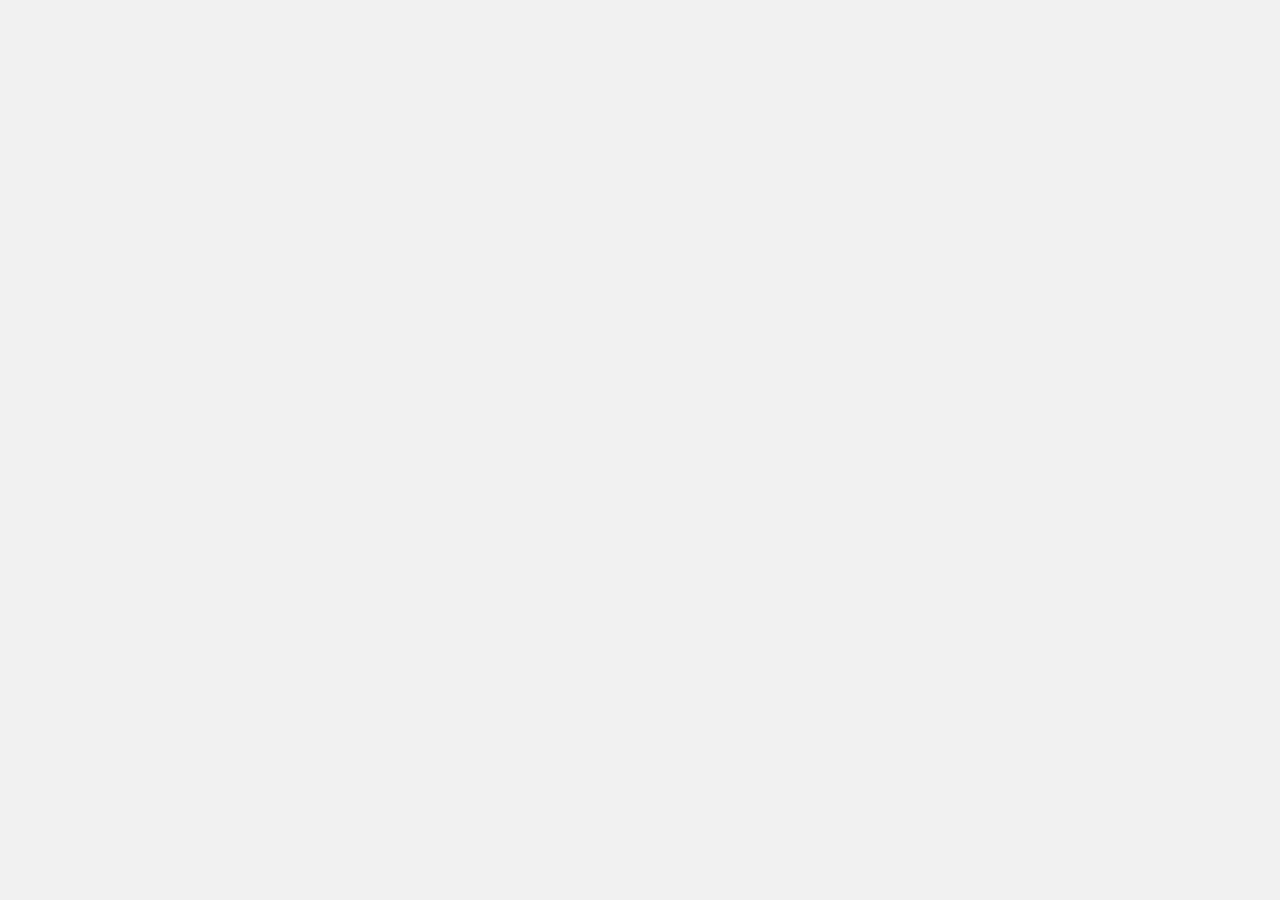
==== home.html @ fc4605d4 "upload new pages" ====
<html>

<head>
    <meta charset="UTF-8">
    <meta http-equiv="X-UA-Compatible" content="IE-edge">
    <meta name="viewport" content="width=device-width, initial-scale=1.0">
    <title>ToDo List</title>
    <link rel="stylesheet" href="css/bootstrap.min.css">
    <link rel="stylesheet" href="css/all.min.css">
    <link rel="stylesheet" href="css/Normalize.css">
    <link rel="stylesheet" href="css/style.css">
</head>

<body>


    <!-- Javascript -->
    <script src="js/jquery-3.6.0.js"></script>
    <script src="js/popper.min.js"></script>
    <script src="js/bootstrap.min.js"></script>
    <script src="js/main.js"></script>
</body>

</html>
---- css/style.css ----
* {
    padding: 0;
    margin: 0;
    box-sizing: border-box;
    -moz-box-sizing: border-box;
    -webkit-box-sizing: border-box;
}

:root {
    --bodyBgColor: #f1f1f1;
    --divBgColor: #fbfbfb;
    --fontColor: #0A1931;
    --iconColor: #185ADB;
    --borderLeftColor: #185ADB;
    --borderRightColor: #FFC947;
}

body {
    background-color: var(--bodyBgColor);
}
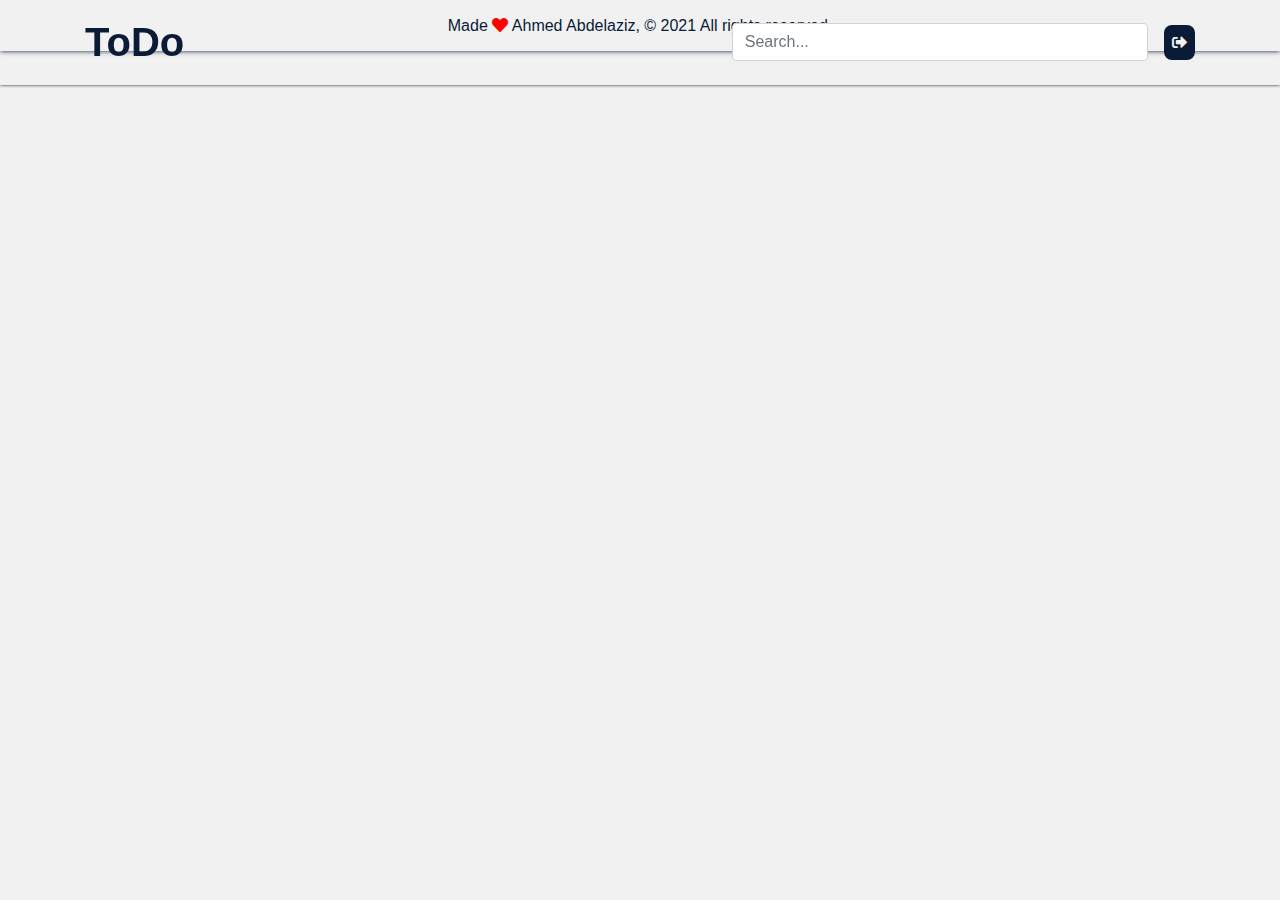
==== commit 955fd18c: "edit  new sections" ====
--- a/home.html
+++ b/home.html
@@ -12,7 +12,41 @@
 </head>
 
 <body>
+    <!-- Navbar -->
+    <section id="Navbar">
+        <div class="container">
+            <div class="logoBox">
+                <a id="logoAncor" href="/index.html">
+                    <h1>ToDo</h1>
+                </a>
+                <div id="menu">
+                    <span></span>
+                    <span></span>
+                    <span></span>
+                </div>
+            </div>
+            <div class="linkBox">
 
+                <input class="form-control w-75 mr-3" type="text" placeholder="Search...">
+
+                <ul>
+                    <li>
+                        <a href="/signIn.html">
+                            <i class="fas fa-sign-out-alt"></i>
+                        </a>
+                    </li>
+                </ul>
+            </div>
+        </div>
+    </section>
+    <!-- Body -->
+    <section id="homePageLanding">
+
+    </section>
+    <!-- Footer -->
+    <footer>
+        <h6>Made <i class="fas fa-heart"></i> Ahmed Abdelaziz, © 2021 All rights reserved.</h6>
+    </footer>
 
     <!-- Javascript -->
     <script src="js/jquery-3.6.0.js"></script>
--- a/css/style.css
+++ b/css/style.css
@@ -1,3 +1,5 @@
+/* ------- General (All Pages) ------- */
+
 * {
     padding: 0;
     margin: 0;
@@ -9,12 +11,228 @@
 :root {
     --bodyBgColor: #f1f1f1;
     --divBgColor: #fbfbfb;
-    --fontColor: #0A1931;
+    --fontColor: #0a1b36;
     --iconColor: #185ADB;
     --borderLeftColor: #185ADB;
     --borderRightColor: #FFC947;
+    --aHoverColor: #2e5086;
 }
 
 body {
     background-color: var(--bodyBgColor);
 }
+
+ul {
+    list-style: none;
+}
+
+ul li {
+    display: inline-block;
+    margin-right: 1rem;
+}
+
+ul li:last-child {
+    margin-right: 0rem;
+    background-color: var(--fontColor);
+    border-radius: 8px;
+}
+
+ul li:last-child a {
+    color: var(--bodyBgColor);
+}
+
+a {
+    color: var(--fontColor);
+    text-decoration: none;
+    font-size: 15px;
+    font-weight: 600;
+    transition: color 500ms;
+}
+
+a:hover {
+    text-decoration: none;
+    color: var(--aHoverColor);
+}
+
+/* ------- Navbar (All Pages) ------- */
+
+#Navbar{
+    position: fixed;
+    width: 100%;
+    top: 0;
+    padding: 1rem 0;
+    z-index: 500;
+    box-shadow: 0px 0px 3px var(--fontColor);
+}
+
+#Navbar .container {
+    display: flex;
+    justify-content: center;
+    align-items: center;
+    flex-direction: row;
+}
+
+#Navbar .container .logoBox {
+    width: calc(100% / 2);
+    padding: .15rem 0rem;
+    display: flex;
+    justify-content: space-between;
+    align-items: center;
+    flex-direction: row;
+}
+
+#Navbar .container .linkBox {
+    width: calc(100% / 2);
+    display: flex;
+    justify-content: flex-end;
+    align-items: center;
+    flex-direction: row;
+    padding: .3rem 0;
+}
+
+/* +++++++++ logo +++++++++ */
+
+#Navbar .container .logoBox #logoAncor{
+    font-size: 20px;
+}
+
+#Navbar .container .logoBox h1 {
+    margin: 0;
+    color: var(--fontColor);
+    font-weight: 700;
+}
+
+#Navbar .container .logoBox #menu {
+    background-color: var(--fontColor);
+    width: 40px;
+    height: 40px;
+    padding: 8px;
+    cursor: pointer;
+    border-radius: 8px;
+    display: none;
+    justify-content: center;
+    align-items: center;
+    flex-direction: column;
+}
+
+.logoBox #menu span {
+    background-color: var(--divBgColor);
+    height: 3px;
+    width: 100%;
+    display: block;
+    margin-bottom: 5px;
+    border-radius: 10px;
+}
+
+.logoBox #menu span:last-child {
+    margin-bottom: 0px;
+}
+
+/* +++++++++ links +++++++++ */
+
+#Navbar .container .linkBox ul {
+    margin: 0;
+}
+
+.linkBox ul li {
+    padding: .65rem .5rem;
+}
+
+/* +++++++++ media +++++++++ */
+
+@media screen and (max-width: 520px) {
+    #Navbar .container {
+        flex-direction: column;
+    }
+    #Navbar .container .logoBox {
+        width: calc(100% / 1);
+    }
+    #Navbar .container .linkBox {
+        display: none;
+        width: calc(100% / 1);
+        justify-content: center;
+        margin-top: 1rem;
+    }
+    #Navbar .container .logoBox #menu {
+        display: flex;
+    }
+}
+
+@media screen and (max-width: 230px) {
+    #Navbar .container .linkBox ul li {
+        display: block;
+        margin: 0;
+    }
+    #Navbar .container .linkBox ul li:last-child {
+        margin-top: 1rem;
+    }
+}
+
+/* ------- Body ( index page ) ------- */
+
+#Landing {
+    height: calc(100vh - 51px);
+    padding-top: 5.5rem;
+    display: flex;
+    justify-content: center;
+    align-items: center;
+}
+
+#Landing .caption {
+    padding: 1rem;
+    border-radius: 5px;
+    border: 2px solid var(--fontColor);
+    width: 50%;
+}
+
+#Landing .caption h2 {
+    color: var(--fontColor);
+    margin-bottom: 1.5rem;
+}
+
+#Landing .caption p {
+    margin: 0;
+    color: var(--fontColor);
+}
+
+/* ++++++ media ++++++ */
+
+@media screen and (max-width: 767px) {
+    #Landing .caption {
+        width: 75%;
+    }
+}
+
+@media screen and (max-width: 430px) {
+    #Landing .caption {
+        width: 100%;
+        padding: .5rem;
+    }
+}
+
+@media screen and (max-width: 330px) {
+    #Landing .caption h2 {
+        margin-bottom: .5rem;
+    }
+    #Landing .caption p {
+        font-size: 14px;
+    }
+}
+
+/* ------- footer (All Pages) ------- */
+
+footer {
+    padding: 1rem 0;
+    text-align: center;
+    box-shadow: 0px 0px 5px var(--fontColor);
+}
+
+footer h6{
+    color: var(--fontColor);
+    margin: 0;
+    padding: 0 1.5rem;
+}
+
+footer h6 i {
+    color: red;
+}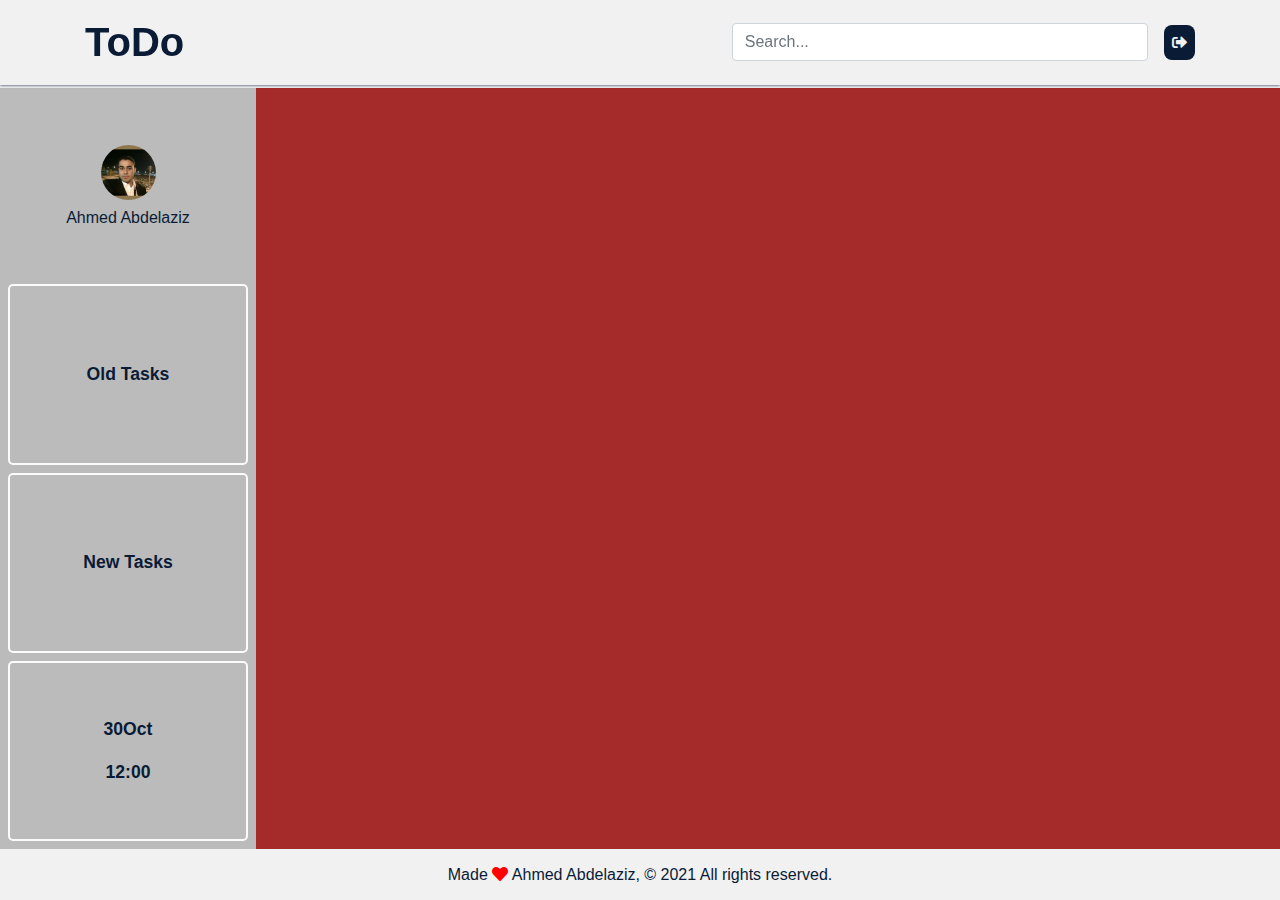
==== commit 19ffb2c2: "edit new pages" ====
--- a/home.html
+++ b/home.html
@@ -41,7 +41,34 @@
     </section>
     <!-- Body -->
     <section id="homePageLanding">
-
+        <div class="leftSide">
+            <!-- 1 -->
+            <div id="personalInfo">
+                <div class="image">
+                    <img src="./img/user3.jpg" alt="personalImage">
+                </div>
+                <div class="FullName">
+                    <h6>Ahmed Abdelaziz</h6>
+                </div>
+            </div>
+            <!-- 2 -->
+            <div id="oldTasks">
+                <p>Old Tasks</p>
+                <i class="fas fa-tasks"></i>
+            </div>
+            <!-- 3 -->
+            <div id="newTasks">
+                <p>New Tasks</p>
+                <i class="far fa-plus-square"></i>
+            </div>
+            <!-- 4 -->
+            <div id="dateBox">
+                <p id="Day">30Oct</p>
+                <p id="Clock">12:00</p>
+            </div>
+            <!--  -->
+        </div>
+        <div class="rightSide"></div>
     </section>
     <!-- Footer -->
     <footer>
--- a/css/style.css
+++ b/css/style.css
@@ -235,4 +235,249 @@
 
 footer h6 i {
     color: red;
+}
+
+/* signin page */
+
+#signInLanding {
+    height: calc(100vh - 51px);
+    padding-top: 5.5rem;
+    display: flex;
+    justify-content: center;
+    align-items: center;
+}
+
+#signInLanding .form {    
+    display: block;
+    margin: auto;
+    width: 65%;
+}
+
+@media screen and (max-width: 520px) {
+    #signInLanding .form {
+        width: 75%;
+    }
+}
+
+@media screen and (max-width: 330px) {
+    #signInLanding .form {
+        width: 85%;
+    }
+}
+
+/* signUp page */
+
+#signUpLanding {
+    height: calc(100vh - 51px);
+    padding-top: 5.5rem;
+    display: flex;
+    justify-content: center;
+    align-items: center;
+}
+
+#signUpLanding .form { 
+    display: block;
+    margin: auto;
+    width: 65%;
+}
+
+@media screen and (max-width: 520px) {
+    #signUpLanding .form {
+        width: 75%;
+    }
+}
+
+@media screen and (max-width: 330px) {
+    #signUpLanding .form {
+        width: 85%;
+    }
+}
+
+/* Home page */
+
+#homePageLanding {
+    height: calc(100vh - 51px);
+    padding-top: 5.5rem;
+    display: flex;
+    justify-content: space-between;
+    align-items: center;
+    flex-direction: row;
+}
+
+/* leftSide */
+
+#homePageLanding .leftSide {
+    background-color: #bbbbbb;
+    height: 100%;
+    width: 20%;
+    padding: 0 .5rem;
+    display: flex;
+    justify-content: space-evenly;
+    align-items: center;
+    flex-direction: column;
+}
+
+/* 1 */
+
+.leftSide #personalInfo {
+    padding: .5rem;
+    width: 100%;
+    height: calc( (100% / 4) - 10px);
+    display: flex;
+    justify-content: center;
+    align-items: center;
+    flex-direction: column;
+    /* border: 2px solid #fbfbfb; */
+    border-radius: 5px;
+}
+
+#personalInfo .image {
+    width: 55px;
+    height: 55px;
+    border-radius: 50%;
+    margin-bottom: .5rem;
+}
+
+#personalInfo .image img {
+    width: 100%;
+    border-radius: 50%;
+}
+
+#personalInfo .FullName {
+    width: 100%;
+    text-align: center;
+}
+
+#personalInfo .FullName h6 {
+    margin: 0;
+    color: var(--fontColor);
+}
+
+/* 2 */
+
+.leftSide #oldTasks {
+    width: 100%;
+    height: calc( (100% / 4) - 10px);
+    display: flex;
+    justify-content: center;
+    align-items: center;
+    border: 2px solid #fbfbfb;
+    border-radius: 5px;
+    cursor: pointer;
+}
+
+#oldTasks p,
+#oldTasks i {
+    margin: 0;
+    font-size: 1.1rem;
+    font-weight: 600;
+    color: var(--fontColor);
+}
+
+#oldTasks i{
+    display: none;
+}
+
+/* 3 */
+
+.leftSide #newTasks {
+    width: 100%;
+    height: calc( (100% / 4) - 10px);
+    display: flex;
+    justify-content: center;
+    align-items: center;
+    border: 2px solid #fbfbfb;
+    border-radius: 5px;
+    cursor: pointer;
+}
+
+#newTasks p,
+#newTasks i {
+    margin: 0;
+    font-size: 1.1rem;
+    font-weight: 600;
+    color: var(--fontColor);
+}
+
+#newTasks i{
+    display: none;
+}
+
+/* 4 */
+
+.leftSide #dateBox {
+    width: 100%;
+    height: calc( (100% / 4) - 10px);
+    display: flex;
+    justify-content: center;
+    align-items: center;
+    flex-direction: column;
+    border: 2px solid #fbfbfb;
+    border-radius: 5px;
+}
+
+#dateBox p {
+    margin: 0;
+    font-size: 1.1rem;
+    font-weight: 600;
+    color: var(--fontColor);
+    margin-bottom: 1rem;
+}
+
+#dateBox p:last-child {
+    margin-bottom: 0rem;
+}
+
+
+/* media leftSide */
+
+@media screen and (max-width: 520px) {
+    #homePageLanding .leftSide {
+        width: 50px;
+    }
+    .leftSide #personalInfo,
+    .leftSide #oldTasks,
+    .leftSide #newTasks,
+    .leftSide #dateBox {
+        border: none;
+    }
+    #personalInfo .image,
+    #personalInfo .image img {
+        width: 40px;
+        height: 40px;
+        border-radius: 8px;
+    }
+    #personalInfo .FullName {
+        display: none;
+    }
+    .leftSide #oldTasks p,
+    .leftSide #newTasks p,
+    .leftSide #dateBox p {
+        font-size: .8rem;
+    }
+    #newTasks p,
+    #oldTasks p {
+        display: none;
+    }
+    #newTasks i,
+    #oldTasks i {
+        display: block;
+    }
+}
+
+
+
+/* rightSide */
+#homePageLanding .rightSide {
+    background-color: brown;
+    height: 100%;
+    width: 80%;
+}
+
+/* media rightSide */
+
+@media screen and (max-width: 520px) {
+    #homePageLanding .rightSide {
+        width: calc(100% - 50px);
+    }
 }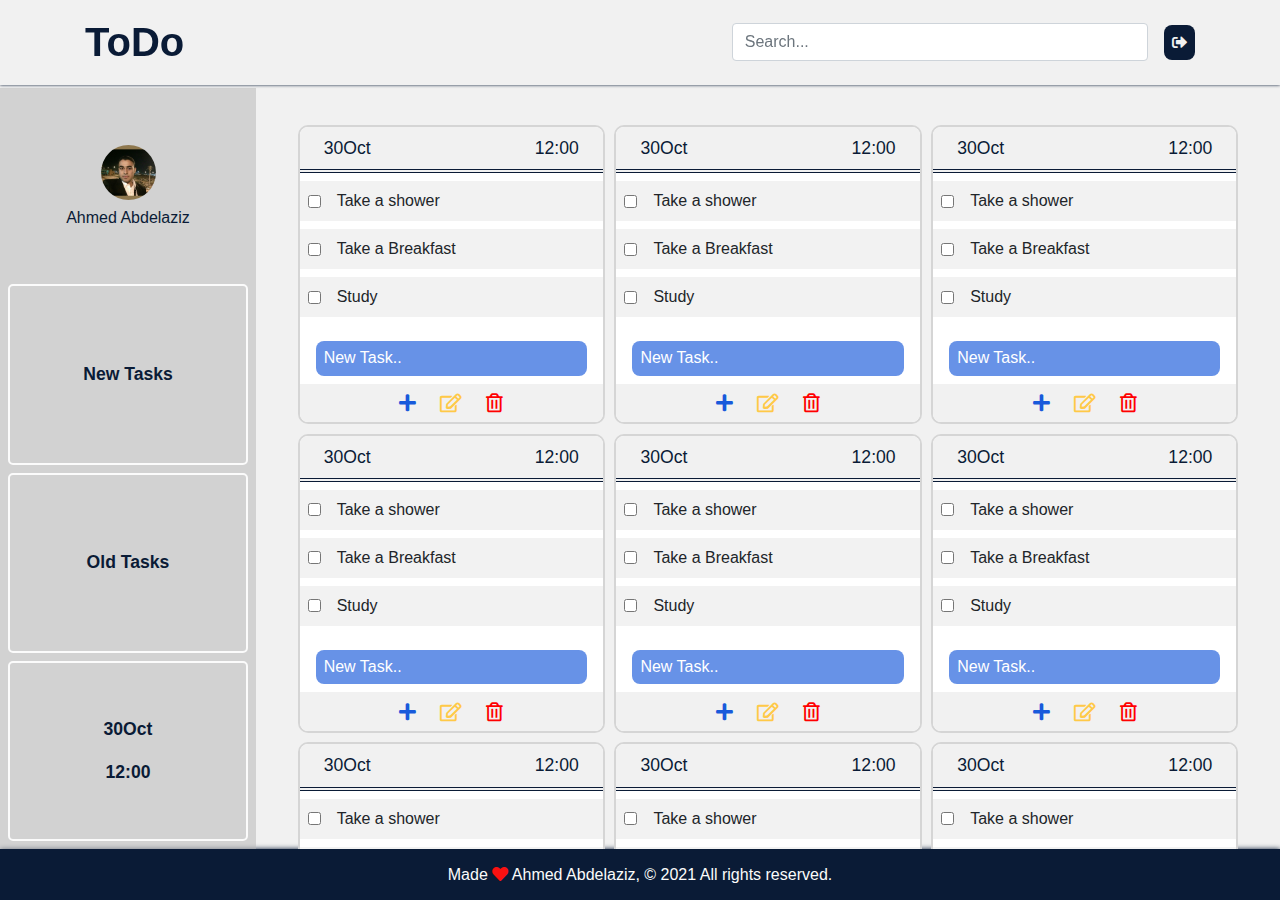
==== commit d0afc165: "add a new sections" ====
--- a/home.html
+++ b/home.html
@@ -4,7 +4,7 @@
     <meta charset="UTF-8">
     <meta http-equiv="X-UA-Compatible" content="IE-edge">
     <meta name="viewport" content="width=device-width, initial-scale=1.0">
-    <title>ToDo List</title>
+    <title>ToDo List / HomePage</title>
     <link rel="stylesheet" href="css/bootstrap.min.css">
     <link rel="stylesheet" href="css/all.min.css">
     <link rel="stylesheet" href="css/Normalize.css">
@@ -52,23 +52,354 @@
                 </div>
             </div>
             <!-- 2 -->
+            <div id="newTasks">
+                <p>New Tasks</p>
+                <i class="far fa-plus-square"></i>
+            </div>
+            <!-- 3 -->
             <div id="oldTasks">
                 <p>Old Tasks</p>
                 <i class="fas fa-tasks"></i>
-            </div>
-            <!-- 3 -->
-            <div id="newTasks">
-                <p>New Tasks</p>
-                <i class="far fa-plus-square"></i>
             </div>
             <!-- 4 -->
             <div id="dateBox">
                 <p id="Day">30Oct</p>
                 <p id="Clock">12:00</p>
             </div>
-            <!--  -->
         </div>
-        <div class="rightSide"></div>
+        <div class="rightSide">
+            <!-- 1 -->
+            <div class="mainTask">
+                <!-- top -->
+                <div class="topBox">
+                    <p>30Oct</p>
+                    <p>12:00</p>
+                </div>
+                <!-- meddile -->
+                <div class="tasksBox">
+                    <div class="task">
+                        <input type="checkbox">
+                        <p>Take a shower</p>
+                    </div>
+                    <div class="task">
+                        <input type="checkbox">
+                        <p>Take a Breakfast</p>
+                    </div>
+                    <div class="task">
+                        <input type="checkbox">
+                        <p>Study</p>
+                    </div>
+                </div>
+                <!-- input -->
+                <div class="inputBox">
+                    <input type="text" placeholder="New Task..">
+                </div>
+                <!-- botton -->
+                <div class="toolBox">
+                    <i class="fas fa-plus"></i>
+                    <i class="far fa-edit"></i>
+                    <i class="far fa-trash-alt"></i>
+                </div>
+            </div>
+            <!-- 2 -->
+            <div class="mainTask">
+                <!-- top -->
+                <div class="topBox">
+                    <p>30Oct</p>
+                    <p>12:00</p>
+                </div>
+                <!-- meddile -->
+                <div class="tasksBox">
+                    <div class="task">
+                        <input type="checkbox">
+                        <p>Take a shower</p>
+                    </div>
+                    <div class="task">
+                        <input type="checkbox">
+                        <p>Take a Breakfast</p>
+                    </div>
+                    <div class="task">
+                        <input type="checkbox">
+                        <p>Study</p>
+                    </div>
+                </div>
+                <!-- input -->
+                <div class="inputBox">
+                    <input type="text" placeholder="New Task..">
+                </div>
+                <!-- botton -->
+                <div class="toolBox">
+                    <i class="fas fa-plus"></i>
+                    <i class="far fa-edit"></i>
+                    <i class="far fa-trash-alt"></i>
+                </div>
+            </div>
+            <!-- 3 -->
+            <div class="mainTask">
+                <!-- top -->
+                <div class="topBox">
+                    <p>30Oct</p>
+                    <p>12:00</p>
+                </div>
+                <!-- meddile -->
+                <div class="tasksBox">
+                    <div class="task">
+                        <input type="checkbox">
+                        <p>Take a shower</p>
+                    </div>
+                    <div class="task">
+                        <input type="checkbox">
+                        <p>Take a Breakfast</p>
+                    </div>
+                    <div class="task">
+                        <input type="checkbox">
+                        <p>Study</p>
+                    </div>
+                </div>
+                <!-- input -->
+                <div class="inputBox">
+                    <input type="text" placeholder="New Task..">
+                </div>
+                <!-- botton -->
+                <div class="toolBox">
+                    <i class="fas fa-plus"></i>
+                    <i class="far fa-edit"></i>
+                    <i class="far fa-trash-alt"></i>
+                </div>
+            </div>
+            <!-- 4 -->
+            <div class="mainTask">
+                <!-- top -->
+                <div class="topBox">
+                    <p>30Oct</p>
+                    <p>12:00</p>
+                </div>
+                <!-- meddile -->
+                <div class="tasksBox">
+                    <div class="task">
+                        <input type="checkbox">
+                        <p>Take a shower</p>
+                    </div>
+                    <div class="task">
+                        <input type="checkbox">
+                        <p>Take a Breakfast</p>
+                    </div>
+                    <div class="task">
+                        <input type="checkbox">
+                        <p>Study</p>
+                    </div>
+                </div>
+                <!-- input -->
+                <div class="inputBox">
+                    <input type="text" placeholder="New Task..">
+                </div>
+                <!-- botton -->
+                <div class="toolBox">
+                    <i class="fas fa-plus"></i>
+                    <i class="far fa-edit"></i>
+                    <i class="far fa-trash-alt"></i>
+                </div>
+            </div>
+            <!-- 5 -->
+            <div class="mainTask">
+                <!-- top -->
+                <div class="topBox">
+                    <p>30Oct</p>
+                    <p>12:00</p>
+                </div>
+                <!-- meddile -->
+                <div class="tasksBox">
+                    <div class="task">
+                        <input type="checkbox">
+                        <p>Take a shower</p>
+                    </div>
+                    <div class="task">
+                        <input type="checkbox">
+                        <p>Take a Breakfast</p>
+                    </div>
+                    <div class="task">
+                        <input type="checkbox">
+                        <p>Study</p>
+                    </div>
+                </div>
+                <!-- input -->
+                <div class="inputBox">
+                    <input type="text" placeholder="New Task..">
+                </div>
+                <!-- botton -->
+                <div class="toolBox">
+                    <i class="fas fa-plus"></i>
+                    <i class="far fa-edit"></i>
+                    <i class="far fa-trash-alt"></i>
+                </div>
+            </div>
+            <!-- 6 -->
+            <div class="mainTask">
+                <!-- top -->
+                <div class="topBox">
+                    <p>30Oct</p>
+                    <p>12:00</p>
+                </div>
+                <!-- meddile -->
+                <div class="tasksBox">
+                    <div class="task">
+                        <input type="checkbox">
+                        <p>Take a shower</p>
+                    </div>
+                    <div class="task">
+                        <input type="checkbox">
+                        <p>Take a Breakfast</p>
+                    </div>
+                    <div class="task">
+                        <input type="checkbox">
+                        <p>Study</p>
+                    </div>
+                </div>
+                <!-- input -->
+                <div class="inputBox">
+                    <input type="text" placeholder="New Task..">
+                </div>
+                <!-- botton -->
+                <div class="toolBox">
+                    <i class="fas fa-plus"></i>
+                    <i class="far fa-edit"></i>
+                    <i class="far fa-trash-alt"></i>
+                </div>
+            </div>
+            <!-- 7 -->
+            <div class="mainTask">
+                <!-- top -->
+                <div class="topBox">
+                    <p>30Oct</p>
+                    <p>12:00</p>
+                </div>
+                <!-- meddile -->
+                <div class="tasksBox">
+                    <div class="task">
+                        <input type="checkbox">
+                        <p>Take a shower</p>
+                    </div>
+                    <div class="task">
+                        <input type="checkbox">
+                        <p>Take a Breakfast</p>
+                    </div>
+                    <div class="task">
+                        <input type="checkbox">
+                        <p>Study</p>
+                    </div>
+                </div>
+                <!-- input -->
+                <div class="inputBox">
+                    <input type="text" placeholder="New Task..">
+                </div>
+                <!-- botton -->
+                <div class="toolBox">
+                    <i class="fas fa-plus"></i>
+                    <i class="far fa-edit"></i>
+                    <i class="far fa-trash-alt"></i>
+                </div>
+            </div>
+            <!-- 8 -->
+            <div class="mainTask">
+                <!-- top -->
+                <div class="topBox">
+                    <p>30Oct</p>
+                    <p>12:00</p>
+                </div>
+                <!-- meddile -->
+                <div class="tasksBox">
+                    <div class="task">
+                        <input type="checkbox">
+                        <p>Take a shower</p>
+                    </div>
+                    <div class="task">
+                        <input type="checkbox">
+                        <p>Take a Breakfast</p>
+                    </div>
+                    <div class="task">
+                        <input type="checkbox">
+                        <p>Study</p>
+                    </div>
+                </div>
+                <!-- input -->
+                <div class="inputBox">
+                    <input type="text" placeholder="New Task..">
+                </div>
+                <!-- botton -->
+                <div class="toolBox">
+                    <i class="fas fa-plus"></i>
+                    <i class="far fa-edit"></i>
+                    <i class="far fa-trash-alt"></i>
+                </div>
+            </div>
+            <!-- 9 -->
+            <div class="mainTask">
+                <!-- top -->
+                <div class="topBox">
+                    <p>30Oct</p>
+                    <p>12:00</p>
+                </div>
+                <!-- meddile -->
+                <div class="tasksBox">
+                    <div class="task">
+                        <input type="checkbox">
+                        <p>Take a shower</p>
+                    </div>
+                    <div class="task">
+                        <input type="checkbox">
+                        <p>Take a Breakfast</p>
+                    </div>
+                    <div class="task">
+                        <input type="checkbox">
+                        <p>Study</p>
+                    </div>
+                </div>
+                <!-- input -->
+                <div class="inputBox">
+                    <input type="text" placeholder="New Task..">
+                </div>
+                <!-- botton -->
+                <div class="toolBox">
+                    <i class="fas fa-plus"></i>
+                    <i class="far fa-edit"></i>
+                    <i class="far fa-trash-alt"></i>
+                </div>
+            </div>
+            <!-- 10 -->
+            <div class="mainTask">
+                <!-- top -->
+                <div class="topBox">
+                    <p>30Oct</p>
+                    <p>12:00</p>
+                </div>
+                <!-- meddile -->
+                <div class="tasksBox">
+                    <div class="task">
+                        <input type="checkbox">
+                        <p>Take a shower</p>
+                    </div>
+                    <div class="task">
+                        <input type="checkbox">
+                        <p>Take a Breakfast</p>
+                    </div>
+                    <div class="task">
+                        <input type="checkbox">
+                        <p>Study</p>
+                    </div>
+                </div>
+                <!-- input -->
+                <div class="inputBox">
+                    <input type="text" placeholder="New Task..">
+                </div>
+                <!-- botton -->
+                <div class="toolBox">
+                    <i class="fas fa-plus"></i>
+                    <i class="far fa-edit"></i>
+                    <i class="far fa-trash-alt"></i>
+                </div>
+            </div>
+            <!-- 0 -->
+        </div>
     </section>
     <!-- Footer -->
     <footer>
--- a/css/style.css
+++ b/css/style.css
@@ -183,6 +183,7 @@
     border-radius: 5px;
     border: 2px solid var(--fontColor);
     width: 50%;
+    margin: 0 .5rem;
 }
 
 #Landing .caption h2 {
@@ -222,19 +223,42 @@
 /* ------- footer (All Pages) ------- */
 
 footer {
-    padding: 1rem 0;
+    padding: 1rem;
     text-align: center;
     box-shadow: 0px 0px 5px var(--fontColor);
+    background-color: var(--fontColor);
 }
 
 footer h6{
-    color: var(--fontColor);
-    margin: 0;
-    padding: 0 1.5rem;
+    color: var(--divBgColor);
+    margin: 0;
+    font-weight: 400;
 }
 
 footer h6 i {
-    color: red;
+    font-size: 1rem;
+    color: rgb(250, 17, 17);
+    animation-name: Heart;
+    animation-duration: 1000ms;
+    animation-iteration-count: infinite;
+}
+
+@keyframes Heart {
+    0% {
+        font-size: 1rem;
+    }
+    25% {
+        font-size: .9rem;
+    }
+    50% {
+        font-size: .8rem;
+    }
+    75% {
+        font-size: .9rem;
+    }
+    100% {
+        font-size: 1rem;
+    }
 }
 
 /* signin page */
@@ -307,7 +331,7 @@
 /* leftSide */
 
 #homePageLanding .leftSide {
-    background-color: #bbbbbb;
+    background-color: hsla(0, 0%, 73%, 0.568);
     height: 100%;
     width: 20%;
     padding: 0 .5rem;
@@ -327,7 +351,6 @@
     justify-content: center;
     align-items: center;
     flex-direction: column;
-    /* border: 2px solid #fbfbfb; */
     border-radius: 5px;
 }
 
@@ -428,7 +451,6 @@
     margin-bottom: 0rem;
 }
 
-
 /* media leftSide */
 
 @media screen and (max-width: 520px) {
@@ -465,19 +487,146 @@
     }
 }
 
-
-
 /* rightSide */
+
 #homePageLanding .rightSide {
-    background-color: brown;
     height: 100%;
     width: 80%;
+    padding: 2rem;
+    display: flex;
+    justify-content: center;
+    align-items: flex-start;
+    flex-wrap: wrap;
+    overflow-y: scroll;
+}
+
+#homePageLanding .rightSide .mainTask {
+    background-color: #fff;
+    width: 32%;
+    margin: .3rem;
+    border: 2px solid #d5d5d5;
+    border-radius: 10px;
+}
+
+.rightSide .mainTask .topBox {
+    background-color: var(--bodyBgColor);
+    border-radius: 8px 8px 0 0;
+    display: flex;
+    justify-content: space-between;
+    align-items: center;
+    padding: .5rem 1.5rem;
+    border-bottom: 4px double var(--fontColor);
+}
+
+.mainTask .topBox p {
+    margin: 0;
+    font-size: 1.1rem;
+    color: var(--fontColor);
+    font-weight: 500;
+}
+
+.mainTask .tasksBox {
+    padding: .5rem 0;
+}
+
+.mainTask .tasksBox .task {
+    background-color: rgba(204, 204, 204, 0.247);
+    margin-bottom: .5rem;
+    padding: .5rem;
+    display: flex;
+    justify-content: flex-start;
+    align-items: center;
+}
+
+.tasksBox .task input{
+    margin-right: 1rem;
+}
+
+.mainTask .tasksBox .task:last-child{
+    margin-bottom: 0rem;
+}
+
+.tasksBox .task p {
+    margin: 0;
+}
+
+.mainTask .inputBox {
+    padding: 0 1rem;
+    margin: 1rem 0 .5rem 0;
+}
+
+.mainTask .inputBox input {
+    width: 100%;
+    padding: .5rem;
+    border-radius: 8px;
+    outline: none;
+    border: none;
+    color: #fff;
+    background-color: #1859dba8;
+}
+::placeholder {
+    color: #fff;
+    font-weight: 400;
+}
+
+.mainTask .toolBox {
+    background-color: var(--bodyBgColor);
+    padding: .6rem;
+    border-radius: 0 0 8px 8px;
+    display: flex;
+    justify-content: center;
+    align-items: center;
+}
+
+.mainTask .toolBox i {
+    margin-right: 1.5rem ;
+    font-size: 1.2rem;
+}
+
+.mainTask .toolBox i:last-child {
+    margin-right: 0rem ;
+}
+
+.mainTask .toolBox i:nth-child(1){
+    color: var(--iconColor);
+}
+
+.mainTask .toolBox i:nth-child(2){
+    color: var(--borderRightColor);    
+}
+
+.mainTask .toolBox i:nth-child(3){
+    color: red;
 }
 
 /* media rightSide */
+
+@media screen and (max-width: 1000px) {
+    #homePageLanding .rightSide {
+        flex-wrap: wrap;
+    }
+    #homePageLanding .rightSide .mainTask {
+        width: 48%;
+    }
+}
+
+@media screen and (max-width: 700px) {
+    #homePageLanding .rightSide .mainTask {
+        width: 80%;
+    }
+}
 
 @media screen and (max-width: 520px) {
     #homePageLanding .rightSide {
         width: calc(100% - 50px);
     }
+    #homePageLanding .rightSide .mainTask {
+        width: 90%;
+    }
+}
+
+@media screen and (max-width: 400px) {
+    #homePageLanding .rightSide {
+        padding: 1rem;
+    }
 }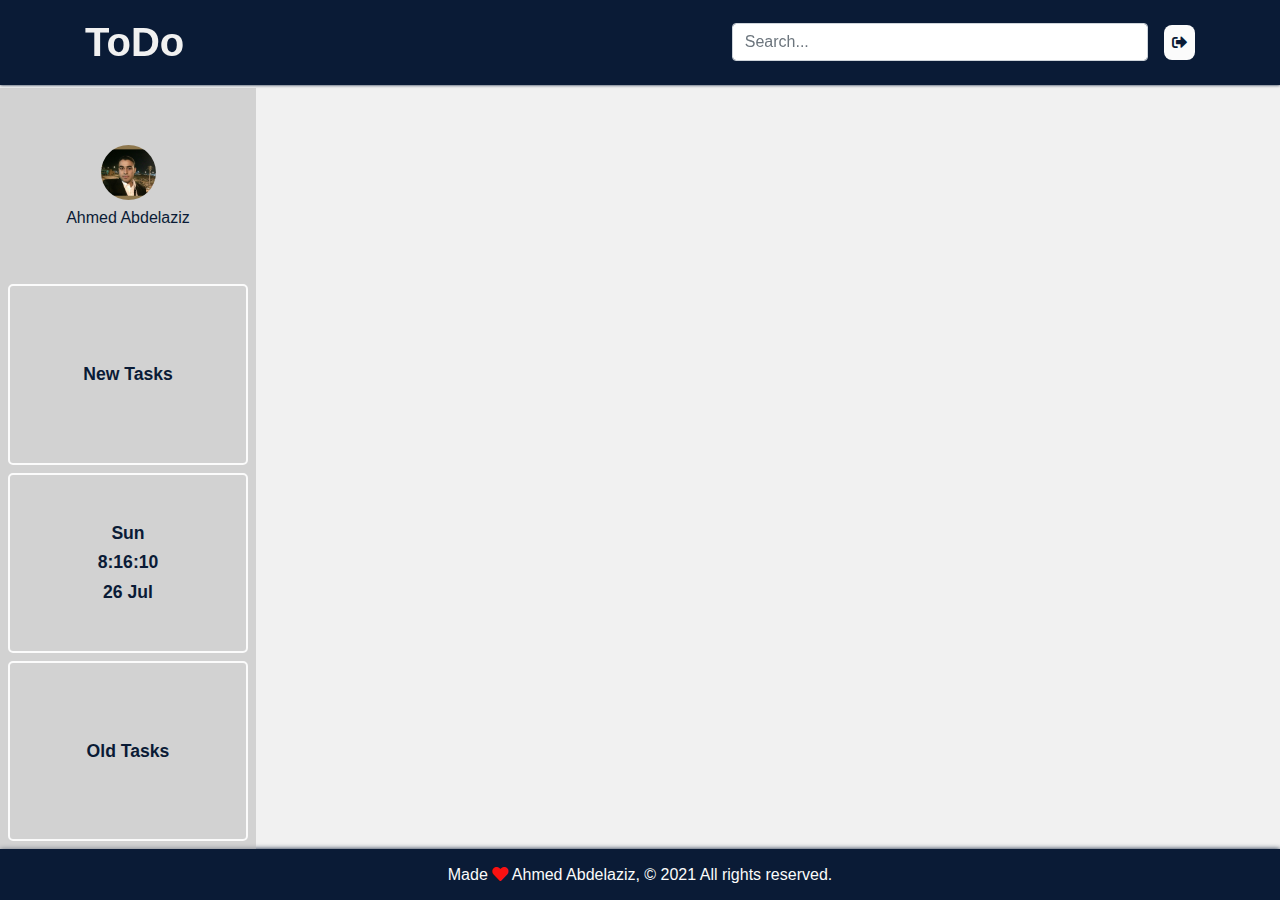
==== commit 54ce6307: "add new js sections" ====
--- a/home.html
+++ b/home.html
@@ -57,25 +57,54 @@
                 <i class="far fa-plus-square"></i>
             </div>
             <!-- 3 -->
+            <div id="dateBox">
+                <p id="DayName"></p>
+                <p id="Clock">12:00</p>
+                <p id="DayNum"></p>
+            </div>
+            <!-- 4 -->
             <div id="oldTasks">
                 <p>Old Tasks</p>
                 <i class="fas fa-tasks"></i>
             </div>
-            <!-- 4 -->
-            <div id="dateBox">
-                <p id="Day">30Oct</p>
-                <p id="Clock">12:00</p>
-            </div>
         </div>
-        <div class="rightSide">
-            <!-- 1 -->
-            <div class="mainTask">
-                <!-- top -->
+        <div id="rightSide" class="rightSide">
+            
+
+
+
+
+
+
+
+
+
+        </div>
+    </section>
+    <!-- Footer -->
+    <footer>
+        <h6>Made <i class="fas fa-heart"></i> Ahmed Abdelaziz, © 2021 All rights reserved.</h6>
+    </footer>
+
+    <!-- Javascript -->
+    <script src="js/jquery-3.6.0.js"></script>
+    <script src="js/popper.min.js"></script>
+    <script src="js/bootstrap.min.js"></script>
+    <script src="js/main.js"></script>
+</body>
+
+</html>
+
+
+<!-- 
+
+            <div  class="mainTask">
+                
                 <div class="topBox">
-                    <p>30Oct</p>
-                    <p>12:00</p>
+                    <p id="dayNumber_Name"></p>
+                    <p id="currentTime"></p>
                 </div>
-                <!-- meddile -->
+                
                 <div class="tasksBox">
                     <div class="task">
                         <input type="checkbox">
@@ -90,327 +119,17 @@
                         <p>Study</p>
                     </div>
                 </div>
-                <!-- input -->
+                
                 <div class="inputBox">
                     <input type="text" placeholder="New Task..">
                 </div>
-                <!-- botton -->
+                
                 <div class="toolBox">
-                    <i class="fas fa-plus"></i>
-                    <i class="far fa-edit"></i>
-                    <i class="far fa-trash-alt"></i>
+                    <i id="addTask" class="fas fa-plus"></i>
+                    <i id="editTask" class="far fa-edit"></i>
+                    <i id="deleteTask" class="far fa-trash-alt"></i>
                 </div>
             </div>
-            <!-- 2 -->
-            <div class="mainTask">
-                <!-- top -->
-                <div class="topBox">
-                    <p>30Oct</p>
-                    <p>12:00</p>
-                </div>
-                <!-- meddile -->
-                <div class="tasksBox">
-                    <div class="task">
-                        <input type="checkbox">
-                        <p>Take a shower</p>
-                    </div>
-                    <div class="task">
-                        <input type="checkbox">
-                        <p>Take a Breakfast</p>
-                    </div>
-                    <div class="task">
-                        <input type="checkbox">
-                        <p>Study</p>
-                    </div>
-                </div>
-                <!-- input -->
-                <div class="inputBox">
-                    <input type="text" placeholder="New Task..">
-                </div>
-                <!-- botton -->
-                <div class="toolBox">
-                    <i class="fas fa-plus"></i>
-                    <i class="far fa-edit"></i>
-                    <i class="far fa-trash-alt"></i>
-                </div>
-            </div>
-            <!-- 3 -->
-            <div class="mainTask">
-                <!-- top -->
-                <div class="topBox">
-                    <p>30Oct</p>
-                    <p>12:00</p>
-                </div>
-                <!-- meddile -->
-                <div class="tasksBox">
-                    <div class="task">
-                        <input type="checkbox">
-                        <p>Take a shower</p>
-                    </div>
-                    <div class="task">
-                        <input type="checkbox">
-                        <p>Take a Breakfast</p>
-                    </div>
-                    <div class="task">
-                        <input type="checkbox">
-                        <p>Study</p>
-                    </div>
-                </div>
-                <!-- input -->
-                <div class="inputBox">
-                    <input type="text" placeholder="New Task..">
-                </div>
-                <!-- botton -->
-                <div class="toolBox">
-                    <i class="fas fa-plus"></i>
-                    <i class="far fa-edit"></i>
-                    <i class="far fa-trash-alt"></i>
-                </div>
-            </div>
-            <!-- 4 -->
-            <div class="mainTask">
-                <!-- top -->
-                <div class="topBox">
-                    <p>30Oct</p>
-                    <p>12:00</p>
-                </div>
-                <!-- meddile -->
-                <div class="tasksBox">
-                    <div class="task">
-                        <input type="checkbox">
-                        <p>Take a shower</p>
-                    </div>
-                    <div class="task">
-                        <input type="checkbox">
-                        <p>Take a Breakfast</p>
-                    </div>
-                    <div class="task">
-                        <input type="checkbox">
-                        <p>Study</p>
-                    </div>
-                </div>
-                <!-- input -->
-                <div class="inputBox">
-                    <input type="text" placeholder="New Task..">
-                </div>
-                <!-- botton -->
-                <div class="toolBox">
-                    <i class="fas fa-plus"></i>
-                    <i class="far fa-edit"></i>
-                    <i class="far fa-trash-alt"></i>
-                </div>
-            </div>
-            <!-- 5 -->
-            <div class="mainTask">
-                <!-- top -->
-                <div class="topBox">
-                    <p>30Oct</p>
-                    <p>12:00</p>
-                </div>
-                <!-- meddile -->
-                <div class="tasksBox">
-                    <div class="task">
-                        <input type="checkbox">
-                        <p>Take a shower</p>
-                    </div>
-                    <div class="task">
-                        <input type="checkbox">
-                        <p>Take a Breakfast</p>
-                    </div>
-                    <div class="task">
-                        <input type="checkbox">
-                        <p>Study</p>
-                    </div>
-                </div>
-                <!-- input -->
-                <div class="inputBox">
-                    <input type="text" placeholder="New Task..">
-                </div>
-                <!-- botton -->
-                <div class="toolBox">
-                    <i class="fas fa-plus"></i>
-                    <i class="far fa-edit"></i>
-                    <i class="far fa-trash-alt"></i>
-                </div>
-            </div>
-            <!-- 6 -->
-            <div class="mainTask">
-                <!-- top -->
-                <div class="topBox">
-                    <p>30Oct</p>
-                    <p>12:00</p>
-                </div>
-                <!-- meddile -->
-                <div class="tasksBox">
-                    <div class="task">
-                        <input type="checkbox">
-                        <p>Take a shower</p>
-                    </div>
-                    <div class="task">
-                        <input type="checkbox">
-                        <p>Take a Breakfast</p>
-                    </div>
-                    <div class="task">
-                        <input type="checkbox">
-                        <p>Study</p>
-                    </div>
-                </div>
-                <!-- input -->
-                <div class="inputBox">
-                    <input type="text" placeholder="New Task..">
-                </div>
-                <!-- botton -->
-                <div class="toolBox">
-                    <i class="fas fa-plus"></i>
-                    <i class="far fa-edit"></i>
-                    <i class="far fa-trash-alt"></i>
-                </div>
-            </div>
-            <!-- 7 -->
-            <div class="mainTask">
-                <!-- top -->
-                <div class="topBox">
-                    <p>30Oct</p>
-                    <p>12:00</p>
-                </div>
-                <!-- meddile -->
-                <div class="tasksBox">
-                    <div class="task">
-                        <input type="checkbox">
-                        <p>Take a shower</p>
-                    </div>
-                    <div class="task">
-                        <input type="checkbox">
-                        <p>Take a Breakfast</p>
-                    </div>
-                    <div class="task">
-                        <input type="checkbox">
-                        <p>Study</p>
-                    </div>
-                </div>
-                <!-- input -->
-                <div class="inputBox">
-                    <input type="text" placeholder="New Task..">
-                </div>
-                <!-- botton -->
-                <div class="toolBox">
-                    <i class="fas fa-plus"></i>
-                    <i class="far fa-edit"></i>
-                    <i class="far fa-trash-alt"></i>
-                </div>
-            </div>
-            <!-- 8 -->
-            <div class="mainTask">
-                <!-- top -->
-                <div class="topBox">
-                    <p>30Oct</p>
-                    <p>12:00</p>
-                </div>
-                <!-- meddile -->
-                <div class="tasksBox">
-                    <div class="task">
-                        <input type="checkbox">
-                        <p>Take a shower</p>
-                    </div>
-                    <div class="task">
-                        <input type="checkbox">
-                        <p>Take a Breakfast</p>
-                    </div>
-                    <div class="task">
-                        <input type="checkbox">
-                        <p>Study</p>
-                    </div>
-                </div>
-                <!-- input -->
-                <div class="inputBox">
-                    <input type="text" placeholder="New Task..">
-                </div>
-                <!-- botton -->
-                <div class="toolBox">
-                    <i class="fas fa-plus"></i>
-                    <i class="far fa-edit"></i>
-                    <i class="far fa-trash-alt"></i>
-                </div>
-            </div>
-            <!-- 9 -->
-            <div class="mainTask">
-                <!-- top -->
-                <div class="topBox">
-                    <p>30Oct</p>
-                    <p>12:00</p>
-                </div>
-                <!-- meddile -->
-                <div class="tasksBox">
-                    <div class="task">
-                        <input type="checkbox">
-                        <p>Take a shower</p>
-                    </div>
-                    <div class="task">
-                        <input type="checkbox">
-                        <p>Take a Breakfast</p>
-                    </div>
-                    <div class="task">
-                        <input type="checkbox">
-                        <p>Study</p>
-                    </div>
-                </div>
-                <!-- input -->
-                <div class="inputBox">
-                    <input type="text" placeholder="New Task..">
-                </div>
-                <!-- botton -->
-                <div class="toolBox">
-                    <i class="fas fa-plus"></i>
-                    <i class="far fa-edit"></i>
-                    <i class="far fa-trash-alt"></i>
-                </div>
-            </div>
-            <!-- 10 -->
-            <div class="mainTask">
-                <!-- top -->
-                <div class="topBox">
-                    <p>30Oct</p>
-                    <p>12:00</p>
-                </div>
-                <!-- meddile -->
-                <div class="tasksBox">
-                    <div class="task">
-                        <input type="checkbox">
-                        <p>Take a shower</p>
-                    </div>
-                    <div class="task">
-                        <input type="checkbox">
-                        <p>Take a Breakfast</p>
-                    </div>
-                    <div class="task">
-                        <input type="checkbox">
-                        <p>Study</p>
-                    </div>
-                </div>
-                <!-- input -->
-                <div class="inputBox">
-                    <input type="text" placeholder="New Task..">
-                </div>
-                <!-- botton -->
-                <div class="toolBox">
-                    <i class="fas fa-plus"></i>
-                    <i class="far fa-edit"></i>
-                    <i class="far fa-trash-alt"></i>
-                </div>
-            </div>
-            <!-- 0 -->
-        </div>
-    </section>
-    <!-- Footer -->
-    <footer>
-        <h6>Made <i class="fas fa-heart"></i> Ahmed Abdelaziz, © 2021 All rights reserved.</h6>
-    </footer>
 
-    <!-- Javascript -->
-    <script src="js/jquery-3.6.0.js"></script>
-    <script src="js/popper.min.js"></script>
-    <script src="js/bootstrap.min.js"></script>
-    <script src="js/main.js"></script>
-</body>
 
-</html>+ -->--- a/css/style.css
+++ b/css/style.css
@@ -33,16 +33,16 @@
 
 ul li:last-child {
     margin-right: 0rem;
-    background-color: var(--fontColor);
+    background-color: var(--divBgColor);
     border-radius: 8px;
 }
 
 ul li:last-child a {
-    color: var(--bodyBgColor);
+    color: var(--fontColor);
 }
 
 a {
-    color: var(--fontColor);
+    color: var(--divBgColor);
     text-decoration: none;
     font-size: 15px;
     font-weight: 600;
@@ -51,7 +51,7 @@
 
 a:hover {
     text-decoration: none;
-    color: var(--aHoverColor);
+    color: var(--bodyBgColor);
 }
 
 /* ------- Navbar (All Pages) ------- */
@@ -63,6 +63,7 @@
     padding: 1rem 0;
     z-index: 500;
     box-shadow: 0px 0px 3px var(--fontColor);
+    background-color: var(--fontColor);
 }
 
 #Navbar .container {
@@ -98,12 +99,12 @@
 
 #Navbar .container .logoBox h1 {
     margin: 0;
-    color: var(--fontColor);
+    color: var(--bodyBgColor);
     font-weight: 700;
 }
 
 #Navbar .container .logoBox #menu {
-    background-color: var(--fontColor);
+    background-color: var(--bodyBgColor);
     width: 40px;
     height: 40px;
     padding: 8px;
@@ -116,7 +117,7 @@
 }
 
 .logoBox #menu span {
-    background-color: var(--divBgColor);
+    background-color: var(--fontColor);
     height: 3px;
     width: 100%;
     display: block;
@@ -239,7 +240,7 @@
     font-size: 1rem;
     color: rgb(250, 17, 17);
     animation-name: Heart;
-    animation-duration: 1000ms;
+    animation-duration: 500ms;
     animation-iteration-count: infinite;
 }
 
@@ -444,7 +445,7 @@
     font-size: 1.1rem;
     font-weight: 600;
     color: var(--fontColor);
-    margin-bottom: 1rem;
+    margin-bottom: .2rem;
 }
 
 #dateBox p:last-child {
@@ -553,6 +554,7 @@
 .mainTask .inputBox {
     padding: 0 1rem;
     margin: 1rem 0 .5rem 0;
+    display: none;
 }
 
 .mainTask .inputBox input {
@@ -564,6 +566,7 @@
     color: #fff;
     background-color: #1859dba8;
 }
+
 ::placeholder {
     color: #fff;
     font-weight: 400;
@@ -581,6 +584,12 @@
 .mainTask .toolBox i {
     margin-right: 1.5rem ;
     font-size: 1.2rem;
+    cursor: pointer;
+    transition: transform 400ms;
+}
+
+.mainTask .toolBox i:hover {
+    transform: scale(1.1,1.1);
 }
 
 .mainTask .toolBox i:last-child {
@@ -619,14 +628,9 @@
 @media screen and (max-width: 520px) {
     #homePageLanding .rightSide {
         width: calc(100% - 50px);
+        padding: 1rem;
     }
     #homePageLanding .rightSide .mainTask {
-        width: 90%;
-    }
-}
-
-@media screen and (max-width: 400px) {
-    #homePageLanding .rightSide {
-        padding: 1rem;
-    }
-}+        width: 100%;
+    }
+}
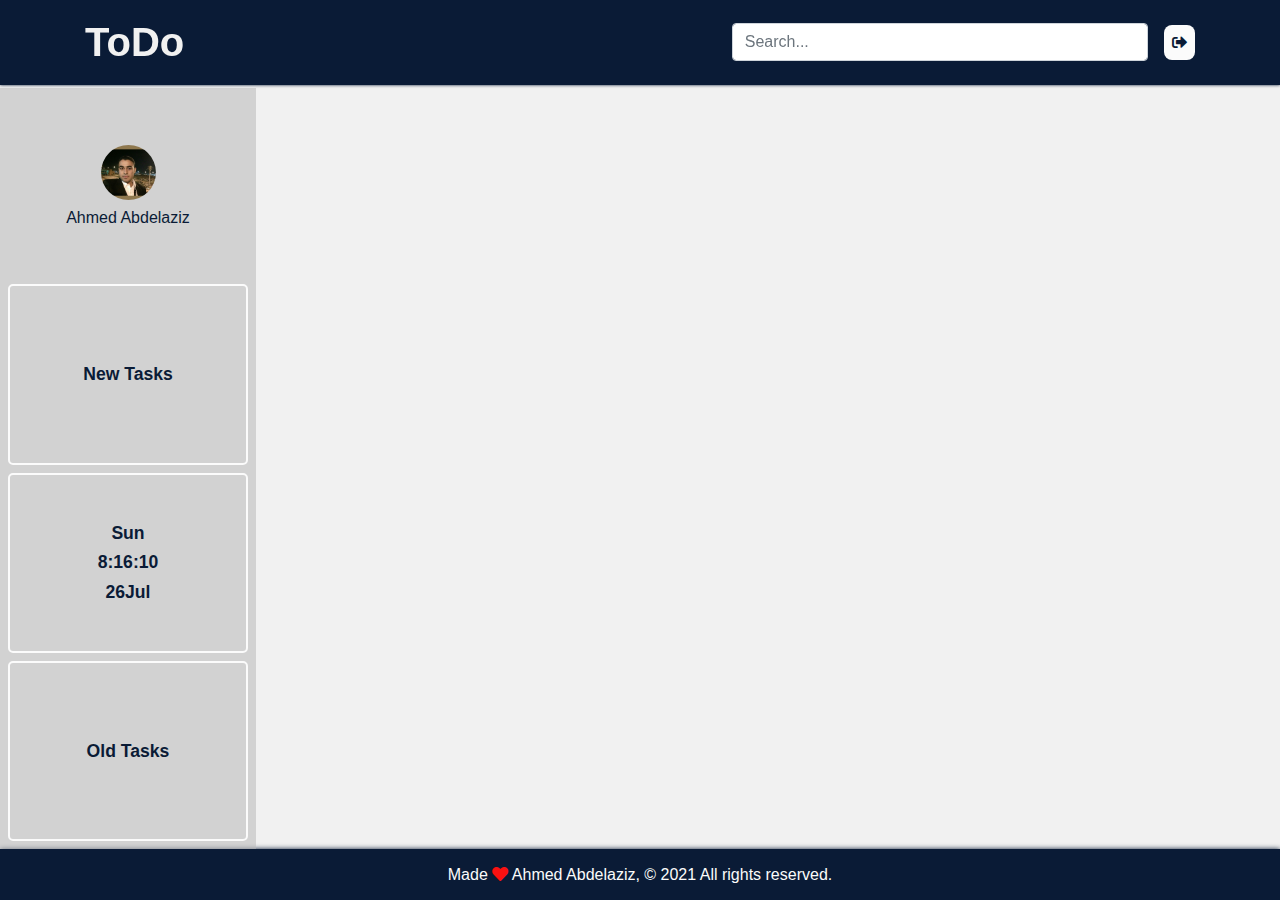
==== commit 253a42f8: "add js sections" ====
--- a/home.html
+++ b/home.html
@@ -16,7 +16,7 @@
     <section id="Navbar">
         <div class="container">
             <div class="logoBox">
-                <a id="logoAncor" href="/index.html">
+                <a id="logoAncor" href="index.html">
                     <h1>ToDo</h1>
                 </a>
                 <div id="menu">
@@ -31,7 +31,7 @@
 
                 <ul>
                     <li>
-                        <a href="/signIn.html">
+                        <a href="signIn.html">
                             <i class="fas fa-sign-out-alt"></i>
                         </a>
                     </li>
@@ -69,8 +69,6 @@
             </div>
         </div>
         <div id="rightSide" class="rightSide">
-            
-
 
 
 
